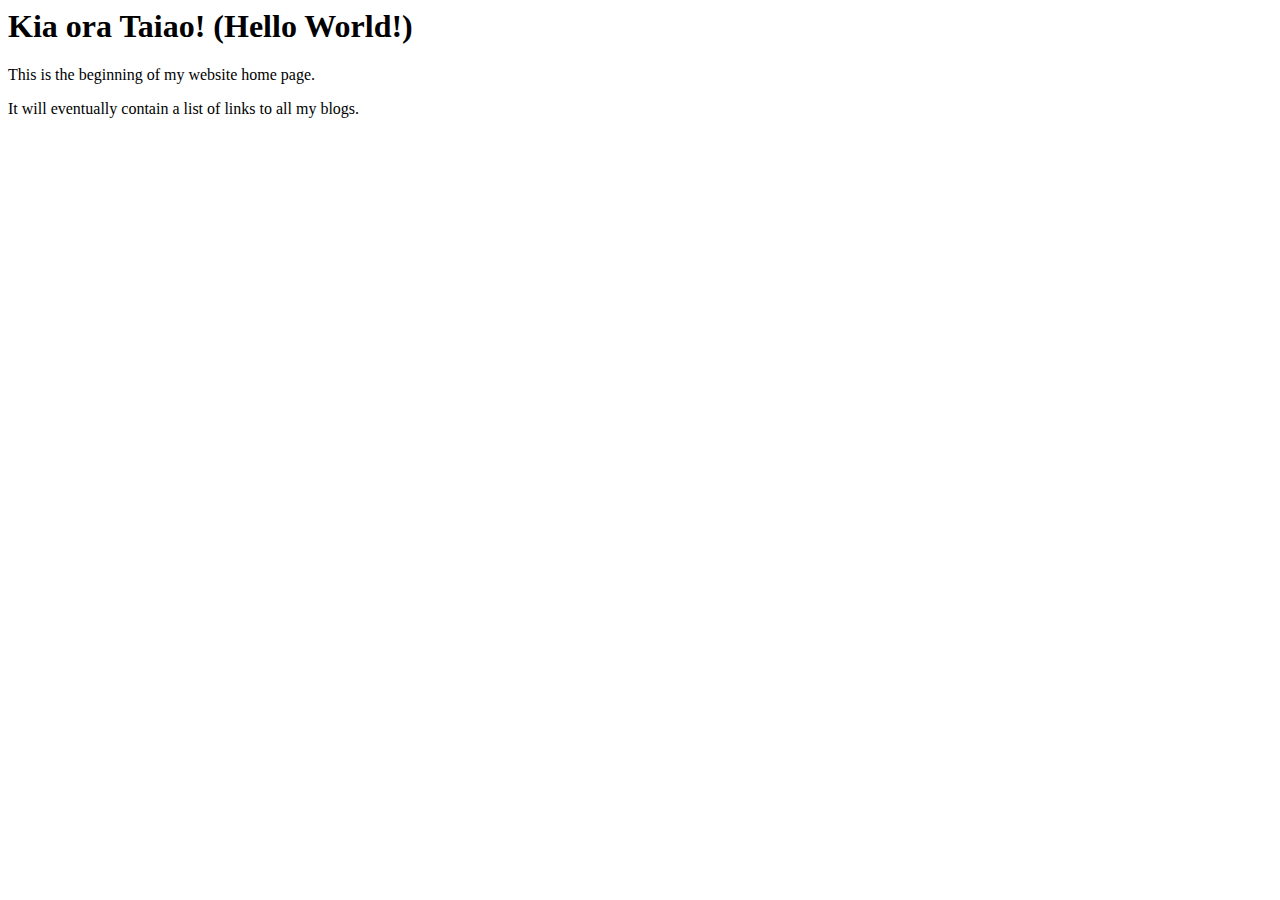
==== index.html @ e1878347 "initial commit" ====
<html>
  <head>
    <title>My blog</title>
  <body>
    <h1>Kia ora Taiao! (Hello World!)</h1> 
    <p> This is the beginning of my website home page.</p>
    <p> It will eventually contain a list of links to all my blogs. </p>
  </body>
</html>
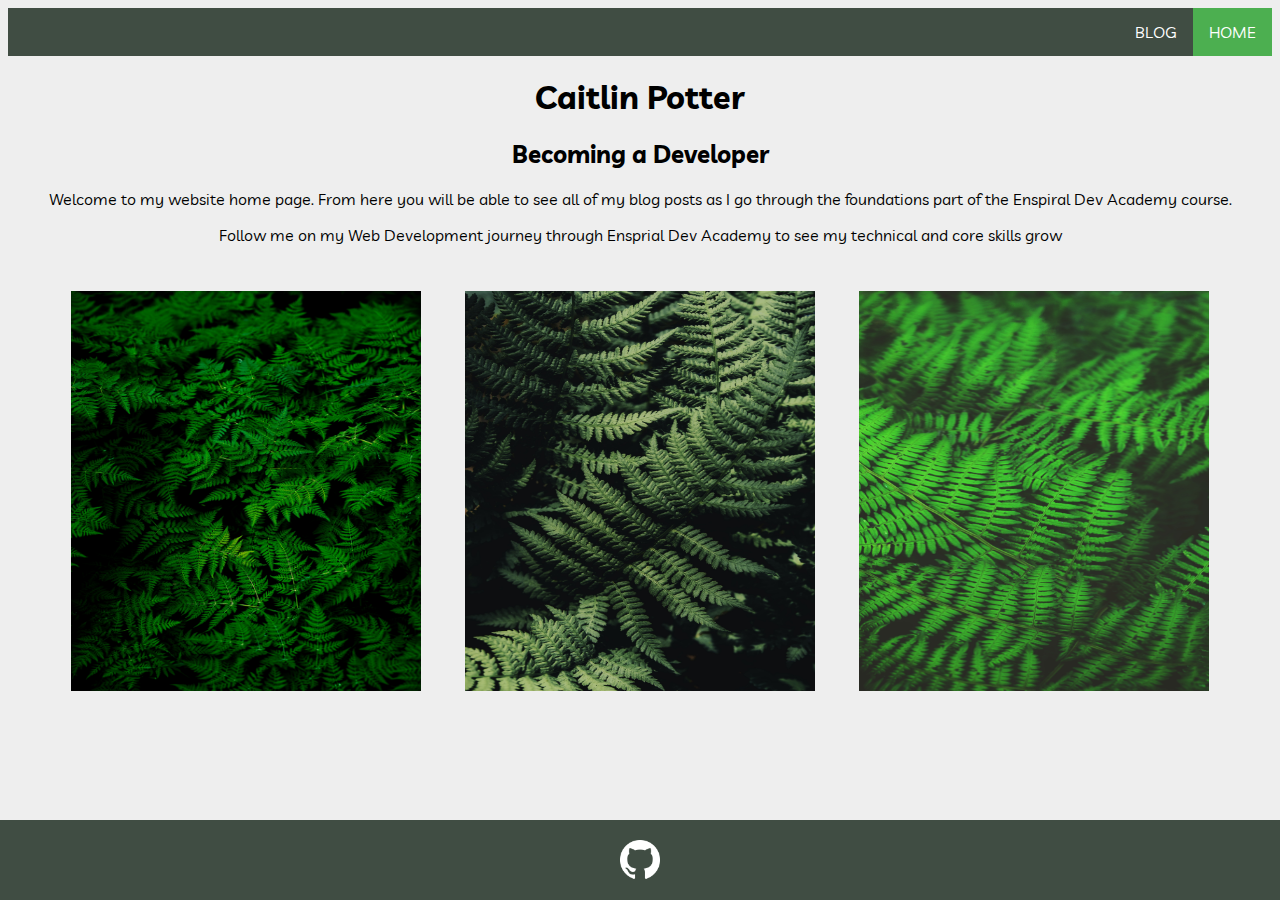
==== commit b2078723: "initial commit to blog" ====
--- a/index.html
+++ b/index.html
@@ -1,9 +1,45 @@
-<html>
+<!DOCTYPE html>
+<html lang="en">
+
   <head>
-    <title>My blog</title>
-  <body>
-    <h1>Kia ora Taiao! (Hello World!)</h1> 
-    <p> This is the beginning of my website home page.</p>
-    <p> It will eventually contain a list of links to all my blogs. </p>
+    <title>Caitlin Potter Blog</title>
+      <meta charset="UFT-8">
+      <meta name="viewport" content="width=device-width, initial-scale=1.0">
+      <!-- CSS stylesheets -->
+      <link href="styles/main.css" rel="stylesheet" type="text/css">
+      <!--Font Livvic-->
+      <link href="https://fonts.googleapis.com/css?family=Livvic&display=swap" rel="stylesheet"> 
+  </head>
+
+<body> 
+    <div class="nav-bar"> 
+        <nav>
+          <ul>
+          <li><a class="active" href="index.html">HOME</a></li>
+          <li><a href="blog\blog.html">BLOG</a></li>    
+        </ul>
+        </nav>    
+      </div>
+
+    <div class="header">
+    <h1 class="header1">Caitlin Potter</h1>
+    <h2 class="header2">Becoming a Developer</h2>
+    </div>
+
+    <div>
+        <p>Welcome to my website home page. From here you will be able to see all of my blog posts as I go through the foundations part of the Enspiral Dev Academy course.</p>
+        <p>Follow me on my Web Development journey through Ensprial Dev Academy to see my technical and core skills grow</p>
+    </div>
+
+    <div>
+      <img class="ferns2-img" src="images/ferns2.jpg">
+      <img class="ferns-img" src="images/ferns.jpg">
+      <img class="ferns3-img" src="images/ferns3.jpg">
+    </div>
+  
   </body>
-</html>+
+  <footer id="blog-footer">
+    <a href="https://github.com/caitlin-potter" target="_blank"><img id="github-logo" src="images\GitHub-logo.png" alt="Github-logo"></a>    
+  </footer>
+</html>
--- a/styles/main.css
+++ b/styles/main.css
@@ -0,0 +1,87 @@
+body {
+    background-color: rgb(238, 238, 238);
+    text-align: center;
+    font-family: 'Livvic', sans-serif;
+}
+
+#header1 {
+    font-size: 500px;
+    text-align: center;
+    font-weight: normal;
+}
+
+#header2 {
+    font-size: 50px;
+    text-align: center;
+    font-weight: normal;
+}
+
+/* NAVIGATION BAR */
+  ul {
+    list-style-type: none;
+    margin: 0;
+    padding: 0;
+    overflow: hidden;
+    background-color: rgb(64, 77, 67);
+    position: -webkit-sticky;
+    position: sticky;
+    top: 0;
+  }
+  
+  li {
+    float: right;
+  }
+  
+  li a {
+    display: block;
+    color: white;
+    text-align: center;
+    padding: 14px 16px;
+    text-decoration: none;
+  }
+  
+  .active {
+    background-color: #4CAF50;
+  }
+
+/* IMAGES */
+.ferns2-img {
+    width: 350px;
+    height: 400px;
+    float: auto;
+    padding: 30px 20px 30px 20px;
+}
+.ferns-img {
+  width: 350px;
+  height: 400px;
+  float: middle;
+  padding: 30px 20px 30px 20px; 
+}
+
+.ferns3-img {
+    width: 350px;
+    height: 400px;
+    float: auto;
+    padding: 30px 20px 30px 20px;
+}
+
+/* FOOTER */
+#github-logo {
+    display: center;
+    width: 40px;
+    height: 40px;
+    padding: 10px;
+    margin: 10px;
+}
+
+#blog-footer {
+    background-color: rgb(64, 77, 67);
+    text-align: center;
+    position: fixed; 
+    height: 80px;
+    left: 0px;
+    bottom: 0px;
+    width: 100%;
+  }
+
+  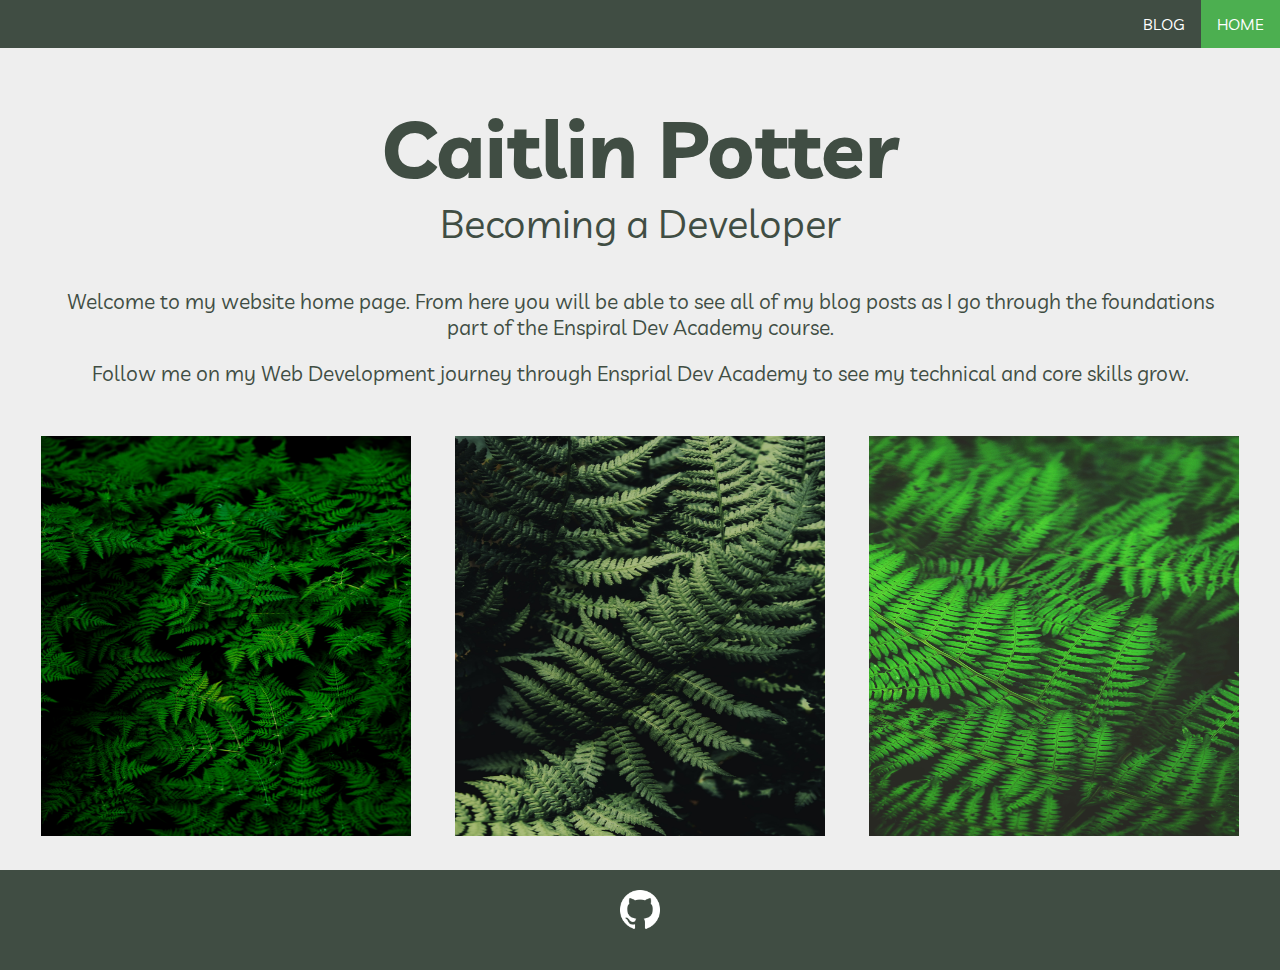
==== commit 721b7b91: "add posts to sprint2 blog" ====
--- a/index.html
+++ b/index.html
@@ -11,35 +11,32 @@
       <link href="https://fonts.googleapis.com/css?family=Livvic&display=swap" rel="stylesheet"> 
   </head>
 
-<body> 
+    <body>
     <div class="nav-bar"> 
         <nav>
           <ul>
           <li><a class="active" href="index.html">HOME</a></li>
-          <li><a href="blog\blog.html">BLOG</a></li>    
+          <li><a href="blog/blog.html">BLOG</a></li>    
         </ul>
         </nav>    
       </div>
 
-    <div class="header">
-    <h1 class="header1">Caitlin Potter</h1>
-    <h2 class="header2">Becoming a Developer</h2>
-    </div>
+    <div id="container">
+      <div id="main">
+    <h1 class="heading1" class="blog-page">Caitlin Potter</h1>
+    <h2 class="heading2" class="blog-page">Becoming a Developer</h2>
+    <br>
+    <h3 class="heading3" class="spacing">Welcome to my website home page. From here you will be able to see all of my blog posts as I go through the foundations part of the Enspiral Dev Academy course.</h3>
+    <h3 class="heading3" class="spacing">Follow me on my Web Development journey through Ensprial Dev Academy to see my technical and core skills grow.</h3>
 
-    <div>
-        <p>Welcome to my website home page. From here you will be able to see all of my blog posts as I go through the foundations part of the Enspiral Dev Academy course.</p>
-        <p>Follow me on my Web Development journey through Ensprial Dev Academy to see my technical and core skills grow</p>
-    </div>
-
-    <div>
       <img class="ferns2-img" src="images/ferns2.jpg">
       <img class="ferns-img" src="images/ferns.jpg">
       <img class="ferns3-img" src="images/ferns3.jpg">
     </div>
-  
+  </div>
   </body>
 
   <footer id="blog-footer">
-    <a href="https://github.com/caitlin-potter" target="_blank"><img id="github-logo" src="images\GitHub-logo.png" alt="Github-logo"></a>    
+    <a href="https://github.com/caitlin-potter" target="_blank"><img id="github-logo" src="images/GitHub-logo.png" alt="Github-logo"></a>    
   </footer>
 </html>
--- a/styles/main.css
+++ b/styles/main.css
@@ -1,22 +1,29 @@
-body {
+* {
+  margin: 0;
+  padding: 0;
+}
+
+html, body {
     background-color: rgb(238, 238, 238);
     text-align: center;
     font-family: 'Livvic', sans-serif;
+    height: 100%;
 }
 
-#header1 {
-    font-size: 500px;
-    text-align: center;
-    font-weight: normal;
+  p {
+    margin: 10px 100px 10px 100px
+  }
+
+#container {
+  min-height: 100%;
 }
 
-#header2 {
-    font-size: 50px;
-    text-align: center;
-    font-weight: normal;
+#main {
+  overflow: auto;
+  padding-bottom: 100px;
 }
 
-/* NAVIGATION BAR */
+/* NAV BAR */
   ul {
     list-style-type: none;
     margin: 0;
@@ -44,27 +51,107 @@
     background-color: #4CAF50;
   }
 
+  /* HOME AND MAIN BLOG PAGE */
+  .heading1 {
+    font-size: 80px;
+    text-align: center;
+    font-weight: bolder;
+    color:  rgb(64, 77, 67);
+    padding: 30p 10px 30px 10px;
+    margin-top: 50px;
+  }
+
+  .heading2 {
+    font-size: 40px;
+    text-align: center;
+    font-weight: normal;
+    color:  rgb(64, 77, 67);
+    margin-bottom: 20px;
+}
+
+.heading3 {
+  font-size: 16pt;
+  text-align: center;
+  font-weight: normal;
+  color:  rgb(64, 77, 67);
+  margin: 0px 60px 20px 60px;
+}
+
+.blog-page {
+  margin: 2rem 2rem;
+  line-height: 3.5rem;
+}
+
+
+/* BLOG POSTS */
+.spacing {
+  line-height: 16pt;
+}
+
+.blog-title1 {
+  font-size: 40px;
+  text-align: center;
+  font-weight: bolder;
+  color:  rgb(64, 77, 67);
+  padding: 30p 10px 30px 10px;
+  margin-top: 50px;
+}
+
+.blog-title2 {
+  font-size: 16pt;
+  text-align: center;
+  font-weight: bold;
+  color:  rgb(64, 77, 67);
+  margin: 20px 0px 20px 0px;
+}
+
+.blog-title3 {
+  font-size: 16pt;
+  text-align: center;
+  font-weight: normal;
+  color:  rgb(64, 77, 67);
+  margin: 20px 30px 20px 30px;
+}
+
 /* IMAGES */
 .ferns2-img {
-    width: 350px;
-    height: 400px;
-    float: auto;
-    padding: 30px 20px 30px 20px;
-}
-.ferns-img {
-  width: 350px;
-  height: 400px;
-  float: middle;
-  padding: 30px 20px 30px 20px; 
-}
-
-.ferns3-img {
-    width: 350px;
+    width: 370px;
     height: 400px;
     float: auto;
     padding: 30px 20px 30px 20px;
 }
 
+.ferns-img {
+    width: 370px;
+    height: 400px;
+    float: middle;
+    padding: 30px 20px 30px 20px; 
+}
+
+.ferns3-img {
+    width: 370px;
+    height: 400px;
+    float: auto;
+    padding: 30px 20px 30px 20px;
+}
+
+  .css-class {
+    margin: 20px 70px 20px 20px;
+  }
+
+  .css-id {
+    margin-top: 10px;
+    margin-bottom: 10px;
+  }
+
+  .html-class {
+    margin: 20px 0px 20px 100px;
+  }
+
+  .html-id {
+    margin: 0px 170px 40px 65px;
+  }
+    
 /* FOOTER */
 #github-logo {
     display: center;
@@ -72,16 +159,17 @@
     height: 40px;
     padding: 10px;
     margin: 10px;
+    position: 10px;
 }
 
 #blog-footer {
     background-color: rgb(64, 77, 67);
     text-align: center;
-    position: fixed; 
-    height: 80px;
-    left: 0px;
-    bottom: 0px;
+    position: relative; 
+    height: 100px;
+    margin-top: -100px;
     width: 100%;
+    clear: both;
   }
 
   